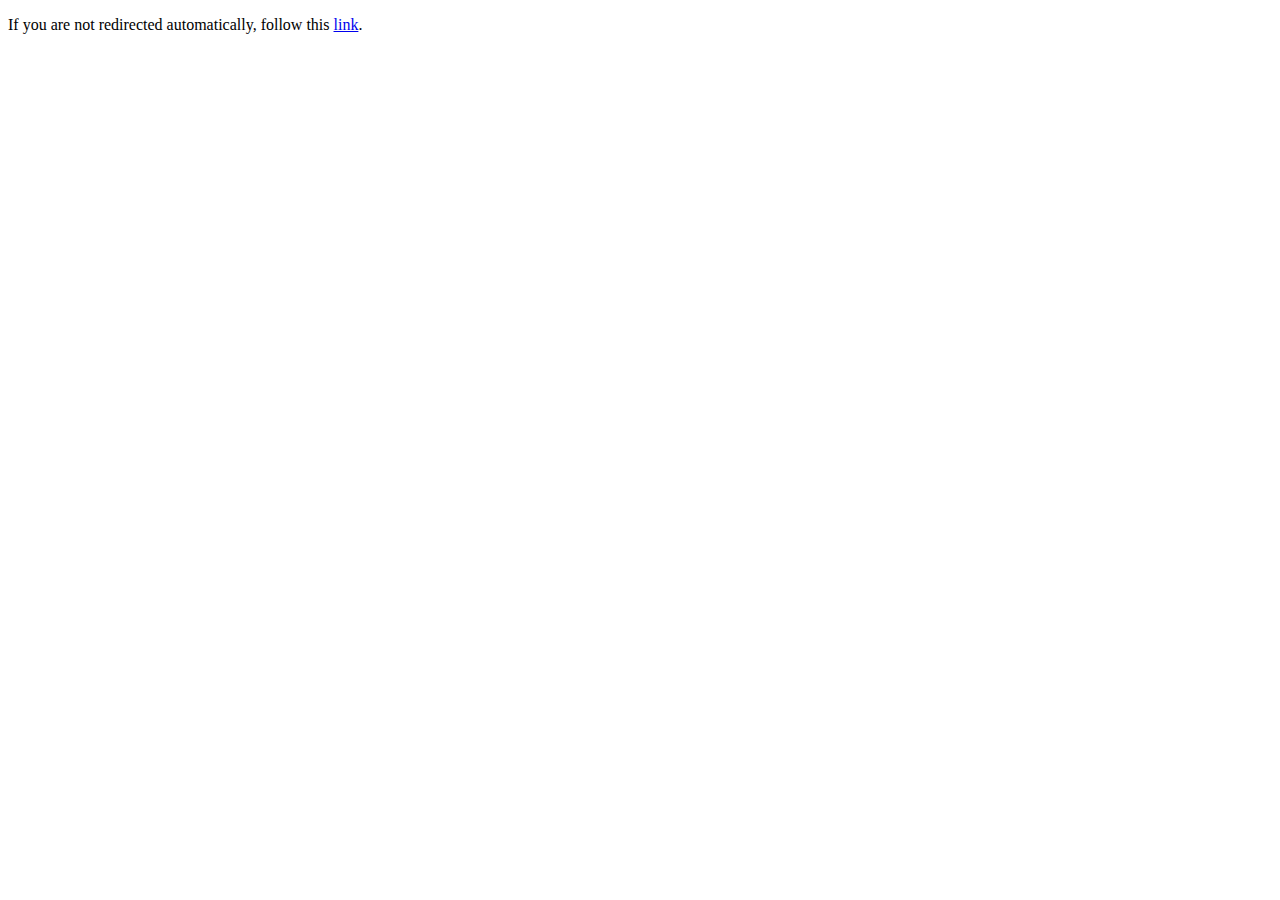
==== index.html @ 2f5e8a6e "git-root" ====
<!DOCTYPE html>
<html lang="en">
<head>
    <meta charset="UTF-8">
    <meta name="viewport" content="width=device-width, initial-scale=1.0">
    <title>Page Redirection</title>
</head>
<body>
    <p>
        If you are not redirected automatically, follow this <a href='jld_home.html'>link</a>.
    </p>
</body>
</html>
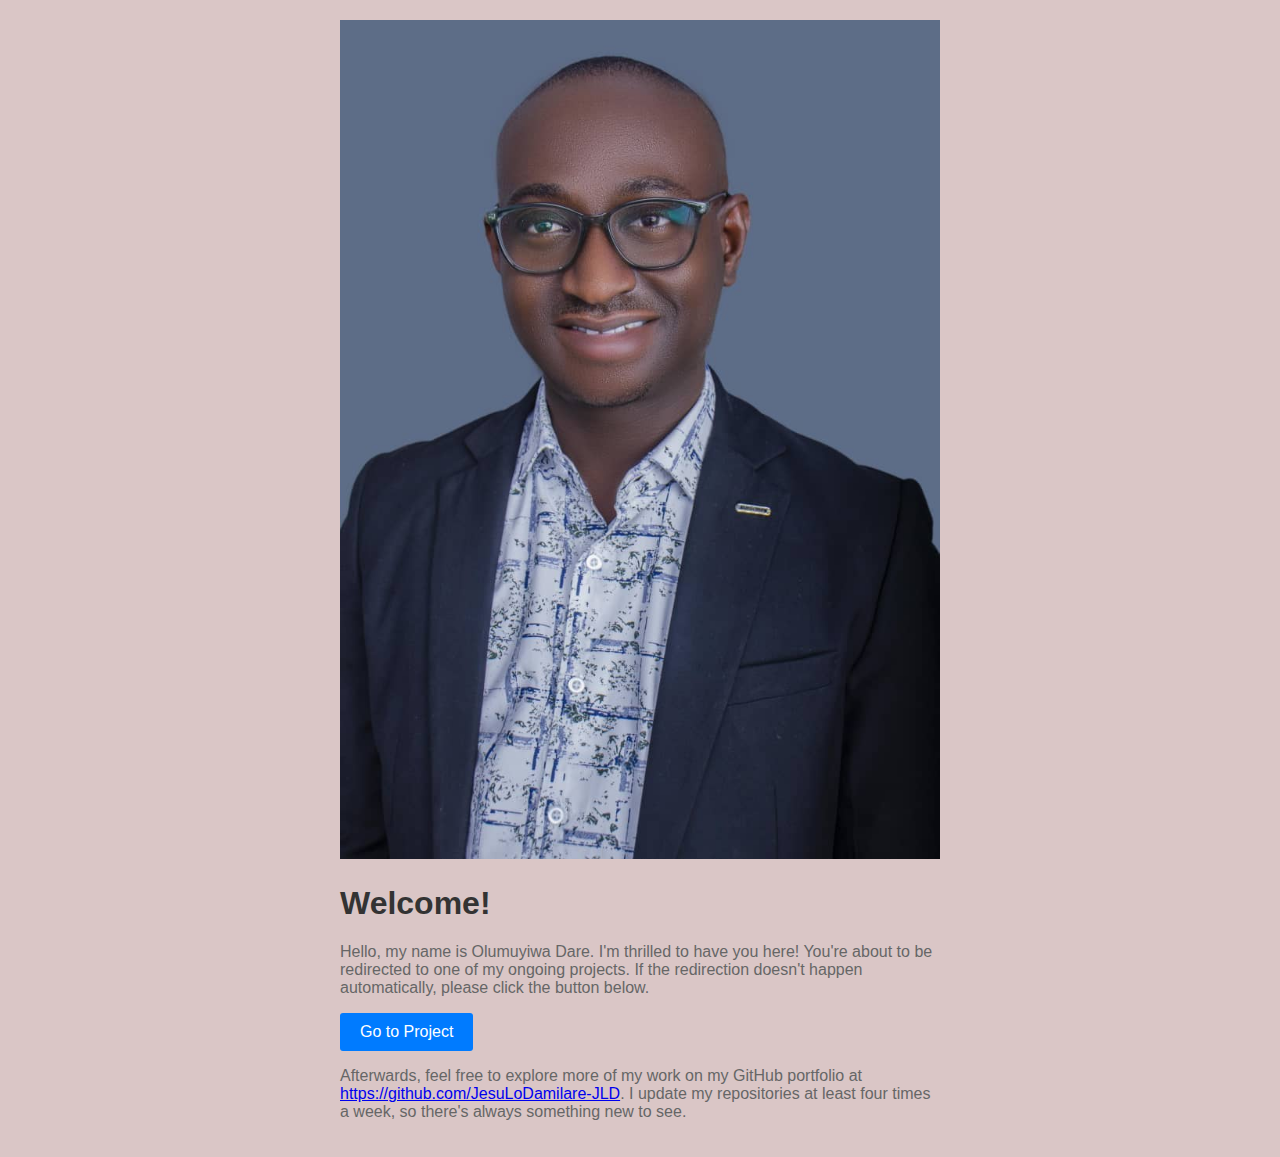
==== commit 29410bc0: "git-site" ====
--- a/index.html
+++ b/index.html
@@ -3,11 +3,15 @@
 <head>
     <meta charset="UTF-8">
     <meta name="viewport" content="width=device-width, initial-scale=1.0">
-    <title>Page Redirection</title>
+    <title>Welcome to Olumuyiwa Dare's Portfolio</title>
 </head>
-<body>
-    <p>
-        If you are not redirected automatically, follow this <a href='jld_home.html'>link</a>.
-    </p>
+<body style="font-family: Arial, sans-serif; margin: 0; padding: 0; background-color: #dac6c6;">
+    <div style="max-width: 600px; margin: 0 auto; padding: 20px;">
+        <img src="ceo.jpg" alt="Olumuyiwa Dare" style="width: 100%; height: auto;">
+        <h1 style="color: #333;">Welcome!</h1>
+        <p style="color: #666;">Hello, my name is Olumuyiwa Dare. I'm thrilled to have you here! You're about to be redirected to one of my ongoing projects. If the redirection doesn't happen automatically, please click the button below.</p>
+        <a href="jld_home.html" target="_blank" style="display: inline-block; padding: 10px 20px; color: #fff; background-color: #007BFF; text-decoration: none; border-radius: 3px;">Go to Project</a>
+        <p style="color: #666;">Afterwards, feel free to explore more of my work on my GitHub portfolio at <a href="https://github.com/JesuLoDamilare-JLD" target="_blank">https://github.com/JesuLoDamilare-JLD</a>. I update my repositories at least four times a week, so there's always something new to see.</p>
+    </div>
 </body>
 </html>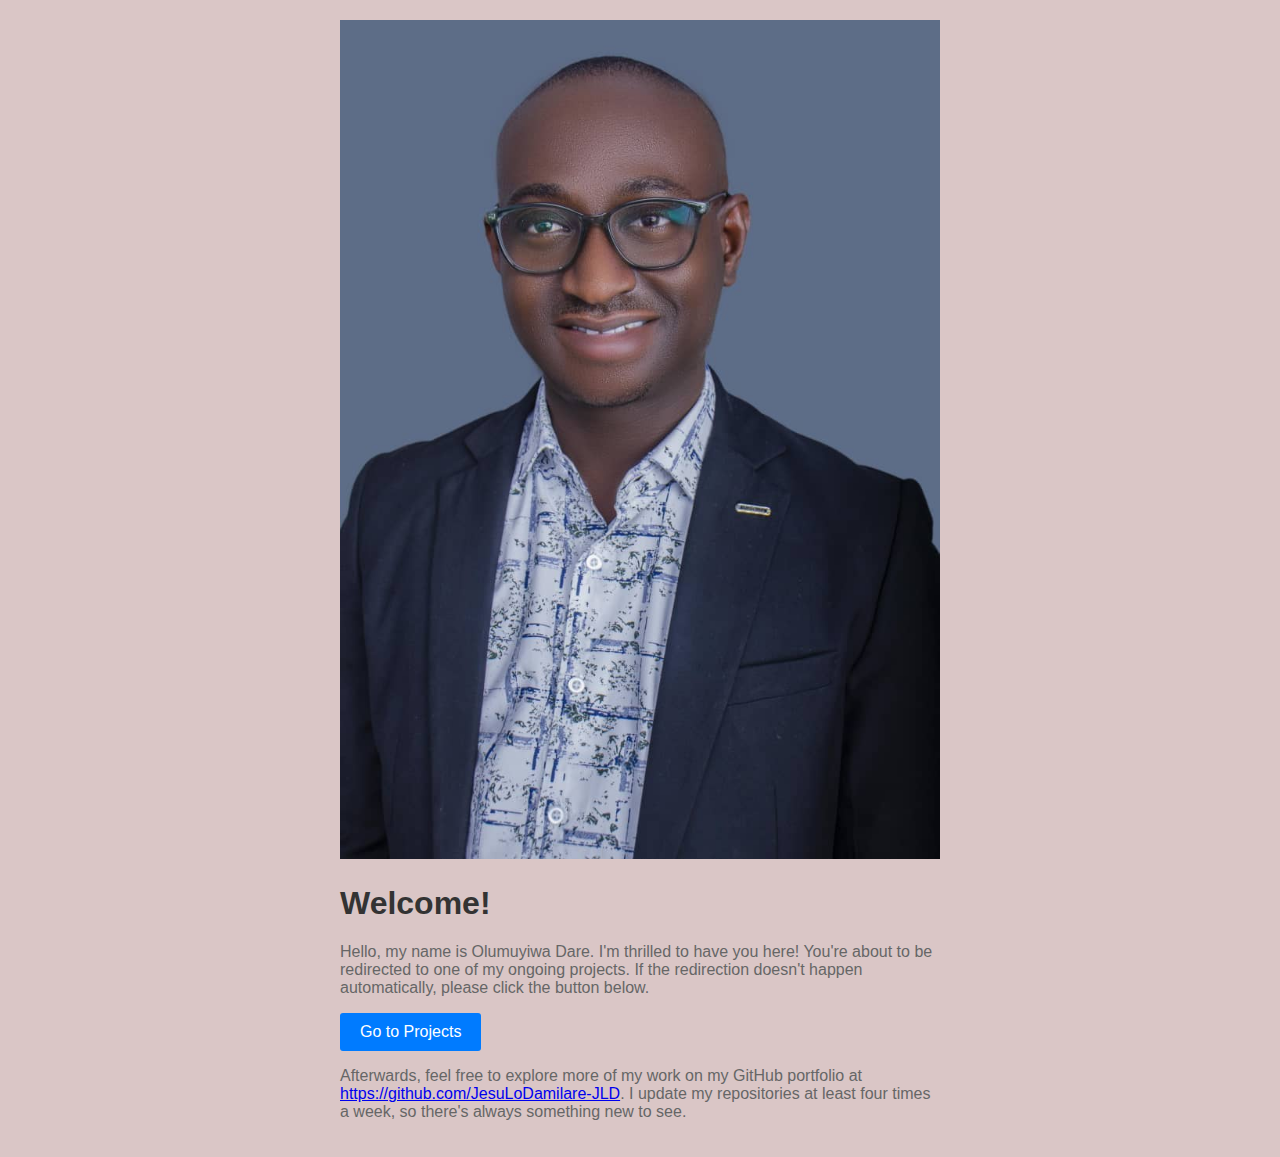
==== commit fd05f70e: "In progress" ====
--- a/index.html
+++ b/index.html
@@ -1,17 +1,51 @@
 <!DOCTYPE html>
 <html lang="en">
-<head>
-    <meta charset="UTF-8">
-    <meta name="viewport" content="width=device-width, initial-scale=1.0">
+  <head>
+    <meta charset="UTF-8" />
+    <meta name="viewport" content="width=device-width, initial-scale=1.0" />
     <title>Welcome to Olumuyiwa Dare's Portfolio</title>
-</head>
-<body style="font-family: Arial, sans-serif; margin: 0; padding: 0; background-color: #dac6c6;">
-    <div style="max-width: 600px; margin: 0 auto; padding: 20px;">
-        <img src="ceo.jpg" alt="Olumuyiwa Dare" style="width: 100%; height: auto;">
-        <h1 style="color: #333;">Welcome!</h1>
-        <p style="color: #666;">Hello, my name is Olumuyiwa Dare. I'm thrilled to have you here! You're about to be redirected to one of my ongoing projects. If the redirection doesn't happen automatically, please click the button below.</p>
-        <a href="jld_home.html" target="_blank" style="display: inline-block; padding: 10px 20px; color: #fff; background-color: #007BFF; text-decoration: none; border-radius: 3px;">Go to Project</a>
-        <p style="color: #666;">Afterwards, feel free to explore more of my work on my GitHub portfolio at <a href="https://github.com/JesuLoDamilare-JLD" target="_blank">https://github.com/JesuLoDamilare-JLD</a>. I update my repositories at least four times a week, so there's always something new to see.</p>
+  </head>
+  <body
+    style="
+      font-family: Arial, sans-serif;
+      margin: 0;
+      padding: 0;
+      background-color: #dac6c6;
+    "
+  >
+    <div style="max-width: 600px; margin: 0 auto; padding: 20px">
+      <img
+        src="ceo.jpg"
+        alt="Olumuyiwa Dare"
+        style="width: 100%; height: auto"
+      />
+      <h1 style="color: #333">Welcome!</h1>
+      <p style="color: #666">
+        Hello, my name is Olumuyiwa Dare. I'm thrilled to have you here! You're
+        about to be redirected to one of my ongoing projects. If the redirection
+        doesn't happen automatically, please click the button below.
+      </p>
+      <a
+        href="jld_home.html"
+        target="_blank"
+        style="
+          display: inline-block;
+          padding: 10px 20px;
+          color: #fff;
+          background-color: #007bff;
+          text-decoration: none;
+          border-radius: 3px;
+        "
+        >Go to Projects</a
+      >
+      <p style="color: #666">
+        Afterwards, feel free to explore more of my work on my GitHub portfolio
+        at
+        <a href="https://github.com/JesuLoDamilare-JLD" target="_blank"
+          >https://github.com/JesuLoDamilare-JLD</a
+        >. I update my repositories at least four times a week, so there's
+        always something new to see.
+      </p>
     </div>
-</body>
-</html>+  </body>
+</html>
